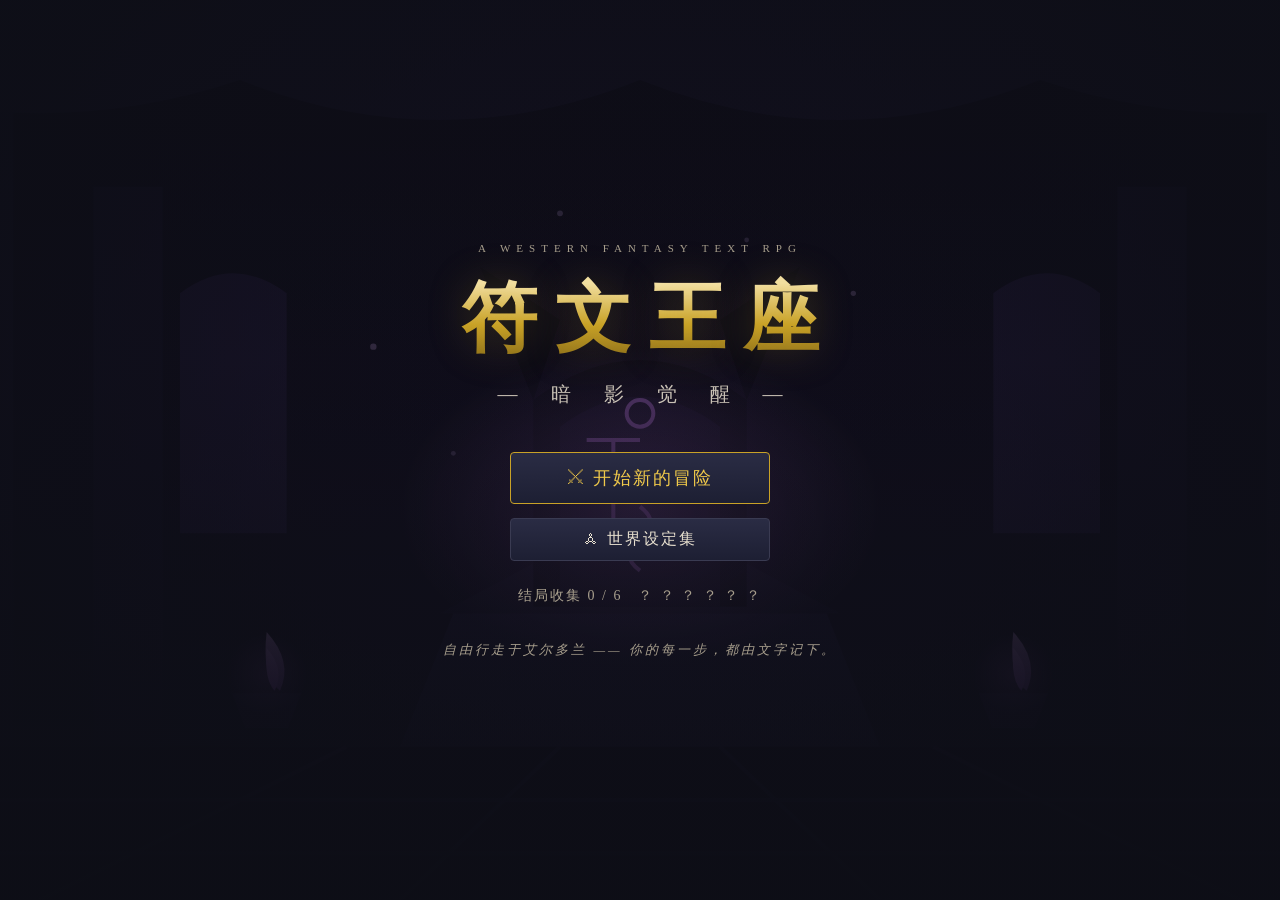
==== index.html @ 12d75eae "feat: 初始化《符文王座：暗影觉醒》文字RPG 零依赖纯前端网页文字 RPG：自由探索世界地图 + 文字叙述冒险 + 指令式回合战斗。  - 收录序章与第一至四部：53 个地点、17 种敌人、5 " ====
<!DOCTYPE html>
<html lang="zh-CN">
<head>
<meta charset="UTF-8">
<meta name="viewport" content="width=device-width, initial-scale=1.0">
<title>符文王座 · 暗影觉醒</title>
<link rel="stylesheet" href="style.css">
</head>
<body>
<div id="app">

  <!-- ===== 标题界面 ===== -->
  <div id="title-screen" class="screen">
    <div class="title-art">
      <img src="assets/scenes/throne.svg" alt="">
      <div class="title-veil"></div>
    </div>
    <div class="title-body">
      <div class="game-eyebrow">A WESTERN FANTASY TEXT RPG</div>
      <h1 class="game-title">符文王座</h1>
      <div class="game-sub">— 暗 影 觉 醒 —</div>
      <div class="title-btns">
        <button id="btn-new" class="btn btn-primary">⚔ 开始新的冒险</button>
        <button id="btn-continue" class="btn hidden">📖 继续冒险</button>
        <button id="btn-lore" class="btn">🜛 世界设定集</button>
      </div>
      <div id="ending-badges" class="ending-badges"></div>
      <div class="title-foot">自由行走于艾尔多兰 —— 你的每一步，都由文字记下。</div>
    </div>
  </div>

  <!-- ===== 游戏界面 ===== -->
  <div id="game-screen" class="screen hidden">
    <header id="topbar">
      <div class="brand">符文王座 <span class="brand-sub">暗影觉醒</span></div>
      <div id="hud">
        <span id="hud-name">旅者 · Lv.1</span>
        <span class="hud-hp"><span class="bar"><span id="hud-hp-bar" class="bar-fill hp"></span></span><span id="hud-hp-text">❤ 20/20</span></span>
        <span id="hud-sp">✦ 10/10</span>
        <span id="hud-gold">💰 20</span>
        <span id="hud-rep">★ 0</span>
        <span id="hud-corr">✴ 0</span>
      </div>
      <div id="chapter-label" class="chapter-label"></div>
      <div class="top-btns">
        <button class="btn btn-mini" id="btn-bag" title="快捷键 B">🎒 背包</button>
        <button class="btn btn-mini" id="btn-skills" title="快捷键 K">⚔ 技能</button>
        <button class="btn btn-mini" id="btn-char" title="快捷键 C">👤 角色</button>
        <button class="btn btn-mini" id="btn-map" title="快捷键 M">🗺 地图</button>
        <button class="btn btn-mini" id="btn-save">💾 保存</button>
        <button class="btn btn-mini" id="btn-lore2">🜛 设定集</button>
        <button class="btn btn-mini" id="btn-title">⌂ 标题</button>
      </div>
    </header>

    <main id="layout">
      <section id="maincol">
        <div id="log-panel" class="mood-dark">
          <div id="log-bg"><img id="loc-bg-img" src="" alt=""></div>
          <div id="log"></div>
        </div>

        <div id="enemy-strip" class="hidden">
          <div id="enemy-intent" class="intent-line"></div>
          <div id="enemy-list" class="enemy-list"></div>
          <div id="ally-strip" class="ally-strip"></div>
          <div id="esp-line" class="sp-line"></div>
        </div>

        <div id="cmd">
          <div id="cmd-exits" class="cmd-row"></div>
          <div id="cmd-actions" class="cmd-row"></div>
        </div>
      </section>

      <aside id="sidebar">
        <div class="card" id="loc-card">
          <div class="card-title">当前位置</div>
          <div id="loc-name" class="loc-name">—</div>
          <div id="loc-ch" class="loc-ch"></div>
          <div id="loc-exits" class="loc-exits"></div>
        </div>
        <div class="card">
          <div class="card-title">📜 当前任务</div>
          <div id="quest-box" class="quest-box"></div>
        </div>
        <div class="card">
          <div class="card-title">队伍</div>
          <div id="party-row" class="party-row"></div>
        </div>
        <div class="card">
          <div class="card-title">属性</div>
          <div id="stat-rows"></div>
        </div>
      </aside>
    </main>
  </div>

  <!-- ===== 弹窗 ===== -->
  <div id="modal-root" class="hidden">
    <div id="modal-box">
      <div id="modal-content"></div>
      <div id="modal-btns"></div>
    </div>
  </div>

  <div id="toasts"></div>

  <!-- ===== 世界设定集内容模板 ===== -->
  <template id="tpl-lore">
    <h2 class="lore-title">🜛 世界设定集</h2>
    <h3>世界观 · 艾尔多兰王国</h3>
    <p>一千年前，暗影君主莫格拉斯率影裔军团席卷大陆。七位先王以性命铸成七枚<b>守护符文</b>，将其封印于影渊之下。千年后符文之力衰微——井水泛黑、乌鸦成群、大地深处传来低语。封印的裂缝，正在扩大。</p>
    <h3>玩法 · 文字RPG</h3>
    <ul>
      <li><b>自由移动</b>——用指令栏的方位按钮在世界地图上行走（北/南/西/东/上下楼），来去自如。每一步与每一场遭遇，都会写进上方的冒险日志。</li>
      <li><b>行囊 / 技能 / 角色</b>——随时点顶栏按钮（或按 <b>B / K / C</b>）打开面板。药水在行囊里使用（会自动救醒昏厥的同伴）；装备在行囊里穿上，在角色面板查看与卸下。</li>
      <li><b>装备</b>——三个装备位：武器（攻击）、防具（减伤）、饰品（生命上限/会心等）。渡鸦有售；狼群、山匪与女王的赏赐也会留下好东西。</li>
      <li><b>战斗</b>——回合制遭遇战：每回合先看敌人<b>意图</b>（重击/淬毒/凝盾/锁链……），再决定出手、<b>防御</b>或用药；多个敌人需要选择目标，有的敌人有护甲（魔法无视）、护盾或雾遁（物理无效）。击败敌人可得经验，升级时<b>自选一项强化</b>。</li>
      <li><b>同伴</b>——艾莉娅、索恩与卡雅是<b>独立战斗单位</b>，各有生命与斗气（随等级成长），按「态势」（均衡/强攻/守护，战斗中可切换）自动施展技能；生命归零会昏厥，可用药剂救醒，休息点全队恢复。</li>
      <li><b>交谈与调查</b>——每个地点都可以与NPC交谈、调查、休息。留心对话与传闻，它们是圣殿谜题与城中美局的钥匙。</li>
      <li>部分选项需持有特定物品/声望/线索才能解锁（🔒 灰显）。部分抉择会留下看不见的印记：<b>侵蚀</b>——每点侵蚀使攻击 +1，但每场战斗开始时失去等量生命，力量与代价并存，且会改变章节的收尾。</li>
      <li><b>死亡</b>——从最近的命运节点（章节要地/营地）重来；进度自动保存，标题界面可继续冒险。结局会记入图鉴。</li>
    </ul>
    <h3>主要人物</h3>
    <ul>
      <li><b>主角</b>——你，一名年轻的流浪剑士。</li>
      <li><b>艾莉娅·星语</b>——半精灵符文学者，银发绿瞳，通晓古语。</li>
      <li><b>索恩·铁须</b>——矮人守殿战士，圣殿最后的守殿人。</li>
      <li><b>卡雅</b>——潮歌湾的渔家猎手，鱼叉与潮路的行家。</li>
      <li><b>塞德里克</b>——老贤者，你的引路人。</li>
      <li><b>莉安娜女王</b>——白石城的年轻统治者。</li>
      <li><b>渡鸦</b>——兜帽下的神秘行商。</li>
      <li><b>巴洛克</b>——白石城权臣，笑面藏刀。</li>
      <li><b>莫格拉斯</b>——暗影君主。"王座本该属于最强者。"</li>
    </ul>
    <h3>章节规划 · 七印之路</h3>
    <ul>
      <li><b>序章 · 风雨之夜</b> —— 已收录</li>
      <li><b>第一部 · 晨曦之印</b> —— 已收录</li>
      <li><b>第二部 · 星辰之印</b> —— 已收录</li>
      <li><b>第三部 · 海洋之印（潮歌湾）</b> —— 已收录</li>
      <li><b>第四部 · 丰收之印（金穗平原）</b> —— 已收录</li>
      <li>第五部 · 战争之印 / 第六部 · 暮钟之印 —— 规划中</li>
      <li>终部 · 深渊之印 · 影渊决战 —— 规划中</li>
    </ul>
  </template>

</div>
<script src="js/world.js"></script>
<script src="js/engine.js"></script>
</body>
</html>
---- style.css ----
/* ============ 符文王座 · 暗影觉醒 — 文字RPG 视觉主题 ============ */
:root{
  --gold:#c9a227; --gold-bright:#f0c94a; --ink:#e8e0cf; --ink-dim:#a89f8d;
  --bg:#0d0e16; --panel:#171827; --panel2:#1e2033; --line:#3a3b52;
  --hp:#b8412f; --hp2:#e06a3c; --enemy:#7a3fa0; --enemy2:#b06ad6;
  --danger:#c0392b; --holy:#e8c96a; --shadow:#5b2d8a;
}
*{margin:0;padding:0;box-sizing:border-box;}
html,body{height:100%;}
body{
  background:var(--bg); color:var(--ink);
  font-family:"STZhongsong","Noto Serif SC","SimSun",Georgia,serif;
  overflow:hidden;
}
#app{max-width:1280px;margin:0 auto;height:100vh;position:relative;}
.hidden{display:none !important;}
button{font-family:inherit;cursor:pointer;}

/* ---------- 通用按钮 ---------- */
.btn{
  background:linear-gradient(180deg,#2a2c44,#1d1f33);
  color:var(--ink); border:1px solid var(--line);
  padding:10px 22px; font-size:16px; letter-spacing:2px;
  border-radius:4px; transition:all .18s ease;
}
.btn:hover:not(:disabled){border-color:var(--gold);color:var(--gold-bright);box-shadow:0 0 12px rgba(201,162,39,.25);}
.btn:disabled{opacity:.45;cursor:not-allowed;}
.btn-primary{border-color:var(--gold);color:var(--gold-bright);font-size:18px;padding:13px 34px;}
.btn-mini{padding:5px 12px;font-size:13px;letter-spacing:1px;border-radius:3px;}

/* ============ 标题界面 ============ */
#title-screen{position:relative;min-height:100vh;display:flex;align-items:center;justify-content:center;overflow:hidden;}
.title-art{position:absolute;inset:0;}
.title-art img{width:100%;height:100%;object-fit:cover;opacity:.55;}
.title-veil{position:absolute;inset:0;background:
  radial-gradient(ellipse at 50% 42%, rgba(13,14,22,.05), rgba(13,14,22,.82) 78%),
  linear-gradient(180deg,rgba(13,14,22,.45),rgba(13,14,22,.15) 40%,rgba(13,14,22,.85));}
.title-body{position:relative;text-align:center;padding:40px 20px;animation:fadeUp 1.4s ease both;}
.game-eyebrow{font-size:11px;letter-spacing:6px;color:var(--ink-dim);margin-bottom:14px;font-family:Georgia,serif;}
.game-title{
  font-size:76px;font-weight:700;letter-spacing:18px;text-indent:18px;
  background:linear-gradient(180deg,#f5e3a8 15%,#c9a227 55%,#8a6d1a 90%);
  -webkit-background-clip:text;background-clip:text;color:transparent;
  text-shadow:0 0 40px rgba(201,162,39,.25);
  font-family:"KaiTi","STKaiti","STZhongsong",serif;
}
.game-sub{margin-top:10px;font-size:20px;letter-spacing:14px;text-indent:14px;color:var(--ink);opacity:.85;}
.title-btns{margin-top:44px;display:flex;flex-direction:column;gap:14px;align-items:center;}
.title-btns .btn{min-width:260px;}
.ending-badges{margin-top:26px;font-size:14px;color:var(--ink-dim);letter-spacing:2px;min-height:20px;}
.title-foot{margin-top:34px;font-size:13px;color:var(--ink-dim);letter-spacing:3px;font-style:italic;}
@keyframes fadeUp{from{opacity:0;transform:translateY(24px);}to{opacity:1;transform:none;}}

/* ============ 游戏界面布局 ============ */
#game-screen{display:flex;flex-direction:column;height:100vh;}
#topbar{
  display:flex;align-items:center;gap:14px;padding:8px 16px;
  background:linear-gradient(180deg,#181928,#12131f);
  border-bottom:1px solid var(--line);flex-wrap:wrap;z-index:20;
}
.brand{font-size:17px;color:var(--gold);letter-spacing:3px;font-family:"KaiTi","STKaiti",serif;white-space:nowrap;}
.brand-sub{font-size:11px;color:var(--ink-dim);letter-spacing:2px;margin-left:5px;}
#hud{display:flex;align-items:center;gap:12px;font-size:13px;color:var(--ink);letter-spacing:1px;white-space:nowrap;}
#hud-name{color:var(--gold-bright);}
.hud-hp{display:flex;align-items:center;gap:6px;}
.hud-hp .bar{width:90px;}
#hud-sp{color:#8fd0e8;}
#hud-gold,#hud-rep{color:var(--ink-dim);}
#hud-corr{color:#b06ad6;}
.chapter-label{flex:1;text-align:center;font-size:14px;letter-spacing:3px;color:var(--ink);min-width:120px;}
.top-btns{display:flex;gap:6px;flex-wrap:wrap;}

#layout{flex:1;display:grid;grid-template-columns:1fr 272px;gap:12px;padding:12px;min-height:0;}
#maincol{display:flex;flex-direction:column;gap:10px;min-width:0;min-height:0;}

/* ---------- 冒险日志 ---------- */
#log-panel{position:relative;flex:1;border:1px solid var(--line);border-radius:6px;overflow:hidden;
  background:linear-gradient(180deg,var(--panel2),var(--panel));min-height:0;transition:background 1s ease;}
#log-panel::before{content:"";position:absolute;inset:6px;border:1px solid rgba(201,162,39,.14);pointer-events:none;border-radius:4px;z-index:2;}
#log-panel.mood-dark{background:linear-gradient(180deg,#191322,#120e1b);}
#log-panel.mood-warm{background:linear-gradient(180deg,#241f18,#191611);}
#log-panel.mood-holy{background:linear-gradient(180deg,#20202e,#171722);}
#log-bg{position:absolute;inset:0;pointer-events:none;z-index:0;}
#log-bg img{width:100%;height:100%;object-fit:cover;opacity:.10;filter:saturate(1.1) brightness(1.3);transition:opacity .8s ease;}
#log{
  position:relative;z-index:1;height:100%;overflow-y:auto;
  padding:22px 28px;line-height:2.05;font-size:16.5px;letter-spacing:.6px;
  scrollbar-width:thin;scrollbar-color:#3a3b52 transparent;
}
#log::-webkit-scrollbar{width:8px;}
#log::-webkit-scrollbar-thumb{background:#2c2d42;border-radius:4px;}
#log p{margin-bottom:13px;}
#log .para{animation:paraIn .5s ease both;}
@keyframes paraIn{from{opacity:.25;}to{opacity:1;}}
#log .ln{margin-bottom:9px;animation:paraIn .3s ease both;}
#log .ln.hurt{color:#ff9d7a;}
#log .ln.good{color:#a8e6a1;}
#log .ln.evil{color:#cfa2ff;}
#log .ln.sys{color:var(--gold-bright);font-size:15px;}
#log .ln.deathline{color:#d98a8a;}
#log .ln.endbanner{text-align:center;color:var(--gold-bright);font-size:22px;letter-spacing:6px;margin:18px 0;
  font-family:"KaiTi","STKaiti",serif;text-shadow:0 0 24px rgba(201,162,39,.4);}
#log .ln.divider{text-align:center;color:var(--ink-dim);font-size:13px;letter-spacing:4px;margin:16px 0 10px;}
#log .ln.subdivider{text-align:center;color:var(--gold);font-size:12px;letter-spacing:3px;margin:0 0 10px;opacity:.85;}
.caret{display:inline-block;width:9px;height:18px;background:var(--gold);vertical-align:-3px;margin-left:2px;animation:blink .8s steps(1) infinite;}
@keyframes blink{50%{opacity:0;}}

/* ---------- 遭遇之敌 v2 ---------- */
#enemy-strip{display:flex;flex-direction:column;gap:8px;border:1px solid #4a2a4f;border-radius:6px;
  padding:10px 14px;background:linear-gradient(180deg,rgba(91,45,138,.16),rgba(20,14,28,.6));animation:paraIn .3s ease both;}
.intent-line{font-size:12.5px;color:#cfa2ff;letter-spacing:1.5px;opacity:.9;}
.enemy-list{display:flex;gap:14px;flex-wrap:wrap;}
.enemy-row{display:flex;align-items:center;gap:10px;flex:1;min-width:190px;transition:opacity .4s ease;}
.enemy-row.dead{opacity:.25;filter:grayscale(1);}
.enemy-row img{width:46px;height:56px;object-fit:contain;border-radius:6px;background:radial-gradient(circle,#2a1f3a,#141021);border:1px solid #4a2a4f;}
.enemy-row .e-info{flex:1;min-width:0;}
.e-name{font-size:13.5px;color:var(--enemy2);letter-spacing:1px;margin-bottom:4px;white-space:nowrap;overflow:hidden;text-overflow:ellipsis;}
.e-tags{font-size:11px;color:#e0b0ff;margin-left:6px;letter-spacing:0;}
.enemy-row .bar{min-width:70px;height:10px;}
.ally-strip{display:flex;gap:8px;flex-wrap:wrap;}
.ally-chip{font-size:12px;color:#a8e6a1;border:1px solid #2f4a2f;border-radius:10px;padding:2px 10px;letter-spacing:1px;background:rgba(70,130,70,.12);}
.ally-chip.ko{color:#8d7f6a;border-color:#4a3a3a;background:none;}
.bar{display:inline-block;height:12px;background:#0c0c14;border:1px solid #333;border-radius:6px;overflow:hidden;flex:1;min-width:110px;}
.bar-fill{display:block;height:100%;width:100%;transition:width .35s ease;border-radius:6px;}
.bar-fill.enemy{background:linear-gradient(90deg,var(--enemy),var(--enemy2));}
.bar-fill.hp{background:linear-gradient(90deg,var(--hp),var(--hp2));}
.sp-line{font-size:12px;color:#8fd0e8;letter-spacing:1.5px;}

/* ---------- 指令栏 ---------- */
#cmd{display:flex;flex-direction:column;gap:8px;}
.cmd-row{display:flex;flex-wrap:wrap;gap:8px;min-height:40px;}
.cmd{
  text-align:left;background:linear-gradient(90deg,rgba(201,162,39,.10),rgba(201,162,39,.02));
  border:1px solid var(--line);border-left:3px solid var(--gold);
  color:var(--ink);padding:9px 16px;font-size:15px;letter-spacing:1px;
  border-radius:3px;transition:all .16s ease;
}
.cmd.exit{border-left-color:#7a6a2f;min-width:150px;}
.cmd:hover:not(:disabled){background:linear-gradient(90deg,rgba(201,162,39,.22),rgba(201,162,39,.05));border-left-color:var(--gold-bright);transform:translateX(3px);}
.cmd:disabled{opacity:.5;cursor:not-allowed;border-left-color:#555;color:var(--ink-dim);transform:none;}
.cmd .lock{font-size:12.5px;color:#8d7f6a;margin-left:8px;}
.choice{
  text-align:left;background:linear-gradient(90deg,rgba(201,162,39,.12),rgba(201,162,39,.03));
  border:1px solid var(--line);border-left:3px solid var(--gold-bright);
  color:var(--ink);padding:11px 18px;font-size:15.5px;letter-spacing:1px;
  border-radius:3px;transition:all .16s ease;animation:choiceIn .35s ease both;
}
@keyframes choiceIn{from{opacity:0;transform:translateY(6px);}to{opacity:1;transform:none;}}
.choice:hover:not(:disabled){background:linear-gradient(90deg,rgba(201,162,39,.25),rgba(201,162,39,.06));transform:translateX(4px);}
.choice:disabled{opacity:.5;cursor:not-allowed;border-left-color:#555;color:var(--ink-dim);}
.choice .lock{font-size:12.5px;color:#8d7f6a;margin-left:8px;}

/* ---------- 侧栏 ---------- */
#sidebar{display:flex;flex-direction:column;gap:10px;min-height:0;overflow-y:auto;padding-right:2px;
  scrollbar-width:thin;scrollbar-color:#3a3b52 transparent;}
.card{background:var(--panel);border:1px solid var(--line);border-radius:6px;padding:12px 14px;}
.card-title{font-size:12.5px;color:var(--gold);letter-spacing:3px;margin-bottom:9px;border-bottom:1px dashed #33344a;padding-bottom:5px;}
.loc-name{font-size:17px;letter-spacing:2px;color:var(--gold-bright);margin-bottom:4px;}
.loc-ch{font-size:12px;color:var(--ink-dim);letter-spacing:2px;margin-bottom:8px;}
.loc-exits{display:flex;flex-direction:column;gap:4px;}
.loc-exit{font-size:13px;color:var(--ink-dim);}
.loc-exit.locked{color:#5d5e75;}
.quest-box b{display:block;font-size:15px;color:var(--gold-bright);letter-spacing:1px;margin-bottom:5px;}
.quest-box small{display:block;font-size:13px;color:var(--ink-dim);line-height:1.8;}
.side-quests{margin-top:8px;border-top:1px dashed #33344a;padding-top:7px;display:flex;flex-direction:column;gap:6px;}
.side-quest b{font-size:13.5px;color:var(--gold);}
.side-quest small{font-size:12px;line-height:1.6;}
.party-row{display:flex;gap:10px;align-items:center;}
.party-row img{width:52px;height:64px;object-fit:contain;border-radius:5px;border:1px solid var(--line);background:radial-gradient(circle at 50% 30%,#232537,#131422);}
.party-slot{width:52px;height:64px;border:1px dashed #2c2d42;border-radius:5px;}
.stat-row{display:flex;justify-content:space-between;font-size:13.5px;padding:3px 0;color:var(--ink-dim);}
.stat-row b{color:var(--ink);}
.stat-row .corr{color:#b06ad6;}

/* ---------- 面板内列表 ---------- */
.inv-list{display:flex;flex-direction:column;gap:6px;max-height:46vh;overflow-y:auto;}
.inv-item{display:flex;align-items:center;gap:8px;font-size:14px;background:rgba(255,255,255,.03);border:1px solid #2b2c40;border-radius:4px;padding:6px 8px;}
.inv-item .ic{font-size:18px;}
.inv-item .nm{flex:1;}
.inv-item .nm small{display:block;color:var(--ink-dim);font-size:11px;margin-top:2px;}
.inv-item .use{font-size:12px;padding:2px 8px;border:1px solid var(--gold);background:none;color:var(--gold);border-radius:3px;}
.inv-empty{font-size:13px;color:#5d5e75;padding:6px 0;}
.panel-note{font-size:13px;color:var(--ink-dim);margin-top:12px;line-height:1.8;}
.tag{font-size:11px;color:#5d5e75;border:1px solid #2b2c40;border-radius:8px;padding:1px 8px;}
.char-grid{display:grid;grid-template-columns:1fr 1fr;gap:0 18px;}

/* ---------- 命名输入 ---------- */
.name-row{display:flex;gap:10px;justify-content:center;margin-top:8px;}
.name-row input{
  flex:1;max-width:280px;background:#0e0f1a;border:1px solid var(--line);
  color:var(--gold-bright);font-size:17px;letter-spacing:2px;padding:11px 16px;
  border-radius:4px;font-family:inherit;text-align:center;outline:none;
}
.name-row input:focus{border-color:var(--gold);box-shadow:0 0 12px rgba(201,162,39,.2);}

/* ---------- 弹窗 / 提示 ---------- */
#modal-root{position:fixed;inset:0;background:rgba(5,5,10,.78);z-index:100;display:flex;align-items:center;justify-content:center;padding:20px;}
#modal-box{background:var(--panel2);border:1px solid var(--gold);border-radius:8px;max-width:640px;width:100%;max-height:82vh;overflow-y:auto;padding:26px 30px;box-shadow:0 0 60px rgba(201,162,39,.15);}
#modal-content h2.lore-title{text-align:center;color:var(--gold-bright);letter-spacing:6px;margin-bottom:16px;}
#modal-content h3{color:var(--gold);margin:16px 0 8px;letter-spacing:2px;}
#modal-content p,#modal-content li{line-height:1.95;font-size:15px;color:var(--ink);}
#modal-content ul{padding-left:22px;}
#modal-btns{margin-top:22px;text-align:center;}
#toasts{position:fixed;right:18px;bottom:18px;display:flex;flex-direction:column;gap:8px;z-index:120;}
.toast{background:rgba(23,24,39,.95);border:1px solid var(--gold);color:var(--gold-bright);
  padding:8px 16px;border-radius:4px;font-size:14px;letter-spacing:1px;animation:toastIn .25s ease, toastOut .4s ease 2.1s forwards;}
.toast.bad{border-color:#7a3232;color:#ff9d8a;}
@keyframes toastIn{from{opacity:0;transform:translateX(30px);}}
@keyframes toastOut{to{opacity:0;transform:translateX(30px);}}

/* ---------- 响应式 ---------- */
@media (max-width:900px){
  body{overflow:auto;}
  #game-screen{height:auto;}
  #layout{grid-template-columns:1fr;}
  #sidebar{order:-1;}
  #log-panel{min-height:46vh;}
  #log{max-height:50vh;}
  .game-title{font-size:52px;letter-spacing:10px;}
  #topbar{gap:8px;}
  .chapter-label{display:none;}
}

/* ---------- 世界地图总览 ---------- */
.map-ch{color:var(--gold-bright);margin:16px 0 6px;letter-spacing:2px;border-bottom:1px dashed #33344a;padding-bottom:4px;}
.map-sub{font-size:12px;color:var(--gold);letter-spacing:2px;margin:8px 0 4px;opacity:.9;}
.map-locs{display:flex;flex-wrap:wrap;gap:6px;}
.map-loc{font-size:13px;color:var(--ink);background:rgba(201,162,39,.08);border:1px solid rgba(201,162,39,.35);border-radius:3px;padding:3px 9px;letter-spacing:1px;}
.map-loc.unknown{color:#565a72;border-color:#2b2c40;background:rgba(255,255,255,.02);filter:blur(.4px);}
.map-loc.current{color:var(--gold-bright);border-color:var(--gold-bright);box-shadow:0 0 10px rgba(240,201,74,.35);}
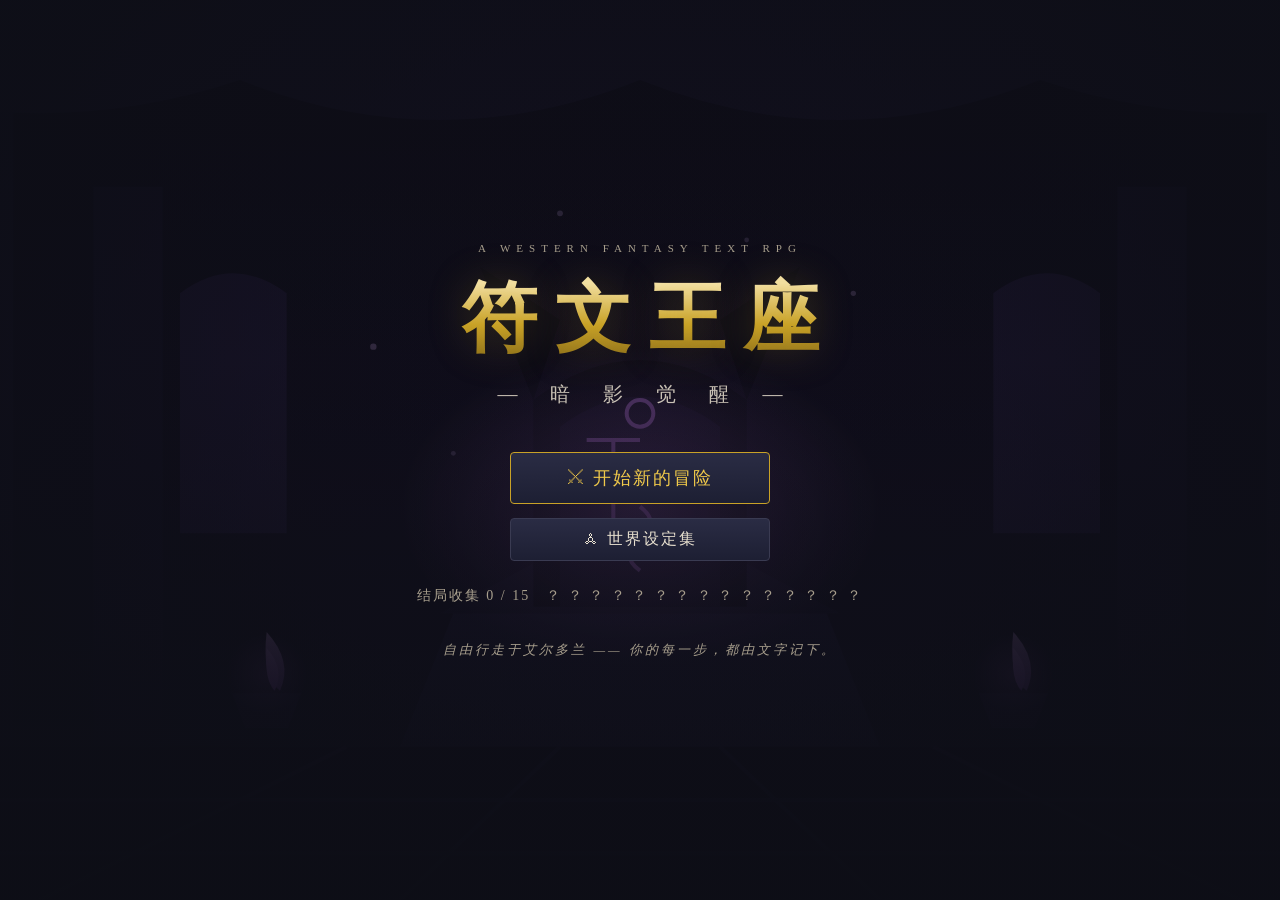
==== commit 52ae6e16: "feat: 全七章收官 + 第一部大扩写 + 时间/酒馆/委托系统 - 第五部·战争之印 / 第六部·暮钟之印 / 终部·深渊之印：主线七章完结，15 种可收集结局 - 第一部地图 20→32 处：白" ====
--- a/index.html
+++ b/index.html
@@ -141,8 +141,15 @@
       <li><b>第二部 · 星辰之印</b> —— 已收录</li>
       <li><b>第三部 · 海洋之印（潮歌湾）</b> —— 已收录</li>
       <li><b>第四部 · 丰收之印（金穗平原）</b> —— 已收录</li>
-      <li>第五部 · 战争之印 / 第六部 · 暮钟之印 —— 规划中</li>
-      <li>终部 · 深渊之印 · 影渊决战 —— 规划中</li>
+      <li><b>第五部 · 战争之印（战痕古战场）</b> —— 已收录</li>
+      <li><b>第六部 · 暮钟之印（暮色修道院）</b> —— 已收录</li>
+      <li><b>终部 · 深渊之印（影渊决战）</b> —— 已收录：五种最终结局待你亲手裁定</li>
+    </ul>
+    <h3>终局之路</h3>
+    <ul>
+      <li><b>战争之印</b>——沉眠在战痕古战场的主旗杆心里。碑林的碑文记着开阵的次序；影蚀的工兵在古战场挖的不是印，是通往影渊的地底暗渠。</li>
+      <li><b>暮钟之印</b>——悬在暮色修道院的钟楼顶层。三口钟的次序写在圣咏书里；老修士安瑟姆的「遗嘱课」，会改变王座前的那场对话。</li>
+      <li><b>影渊</b>——独石桥正面强攻、崖壁暗渠潜入、或托渡鸦请白石城援军佯攻——三条路通向同一座王座，五种结局等你裁定。</li>
     </ul>
   </template>
 
